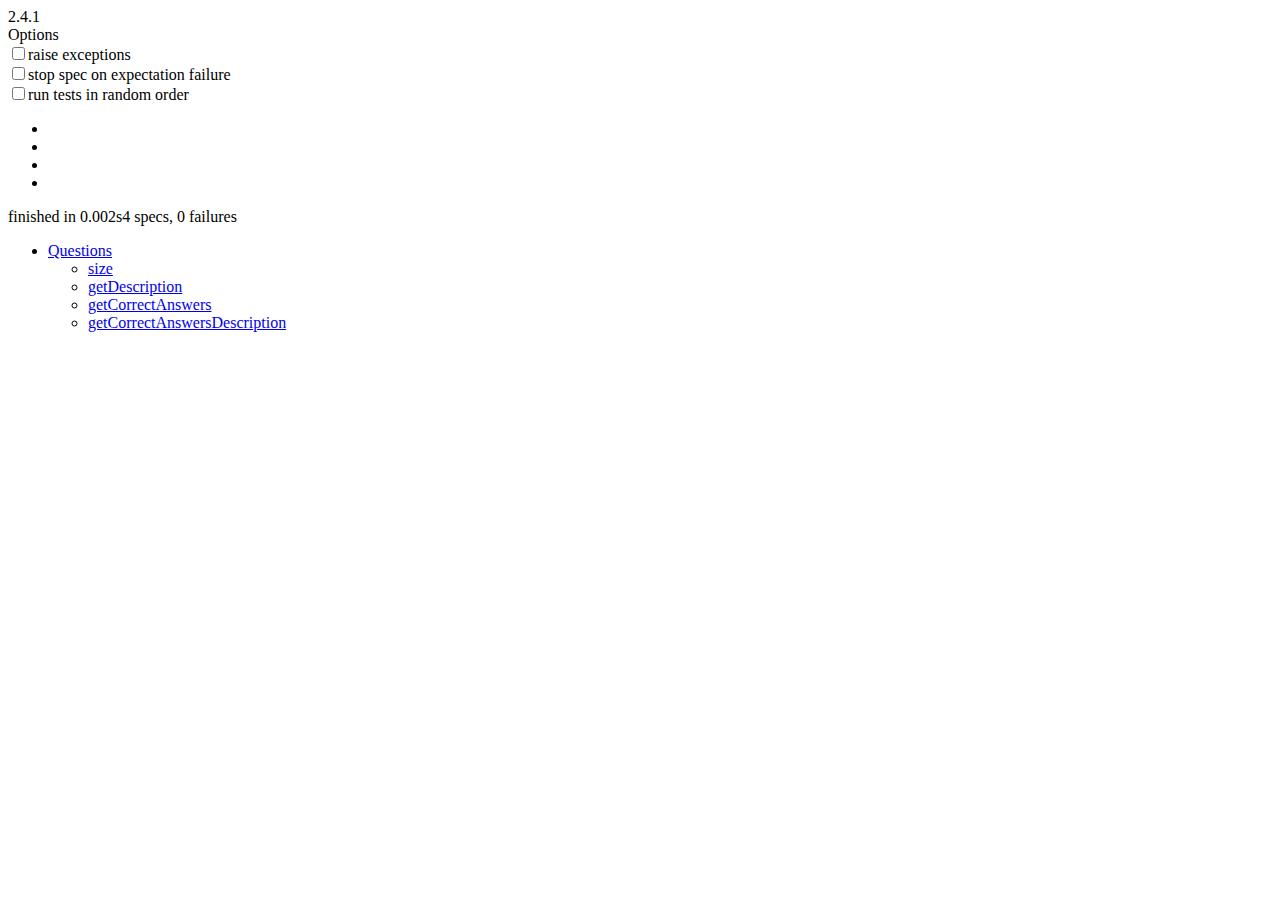
==== SpecRunner.html @ 0e98a4e6 "・Jasmineを導入 ・Util#concatAnswersDescriptionを、Questionに移動" ====
<!DOCTYPE html>
<html>
<head>
  <meta charset="utf-8">
  <title>Jasmine Spec Runner v2.4.1</title>

  <link rel="shortcut icon" type="image/png" href="lib/jasmine-2.4.1/jasmine_favicon.png">
  <link rel="stylesheet" href="lib/jasmine-2.4.1/jasmine.css">

  <!-- include jasmine -->
  <script src="test/lib/jasmine-2.4.1/jasmine.js"></script>
  <script src="test/lib/jasmine-2.4.1/jasmine-html.js"></script>
  <script src="test/lib/jasmine-2.4.1/boot.js"></script>

  <!-- include source files here... -->
  <!-- include external js library -->
  <script src="js/external/jquery-1.11.2.js"></script>
  <script src="js/external/underscore.js"></script>
  <script src="js/external/backbone.js"></script>
  <script src="js/external/backbone.localStorage.js"></script>
  <script src="js/external/bootstrap.js"></script>
  <script src="js/external/moment.js"></script>

  <!-- モデル -->
  <script src="js/app/model/Question.js"></script>
  <script src="js/app/model/Examination.js"></script>
  <script src="js/app/model/Result.js"></script>
  <!-- コレクション -->
  <script src="js/app/collection/Questions.js"></script>
  <script src="js/app/collection/Examinations.js"></script>
  <script src="js/app/collection/Results.js"></script>
  <!-- ビュー -->
  <script src="js/app/view/ExaminationsView.js"></script>
  <script src="js/app/view/QuestionsView.js"></script>
  <script src="js/app/view/ResultView.js"></script>
  <script src="js/app/view/DisplayResultsView.js"></script>
  <script src="js/app/view/DisplayReviewView.js"></script>
  <!-- ルーター -->
  <script src="js/app/router/MyRouter.js"></script>
  <!-- ユーティリティ -->
  <script src="js/app/util/Util.js"></script>


  <!-- include spec files here... -->
  <script src="test/spec/QuestionsSpec.js"></script>

</head>

<body>
</body>
</html>
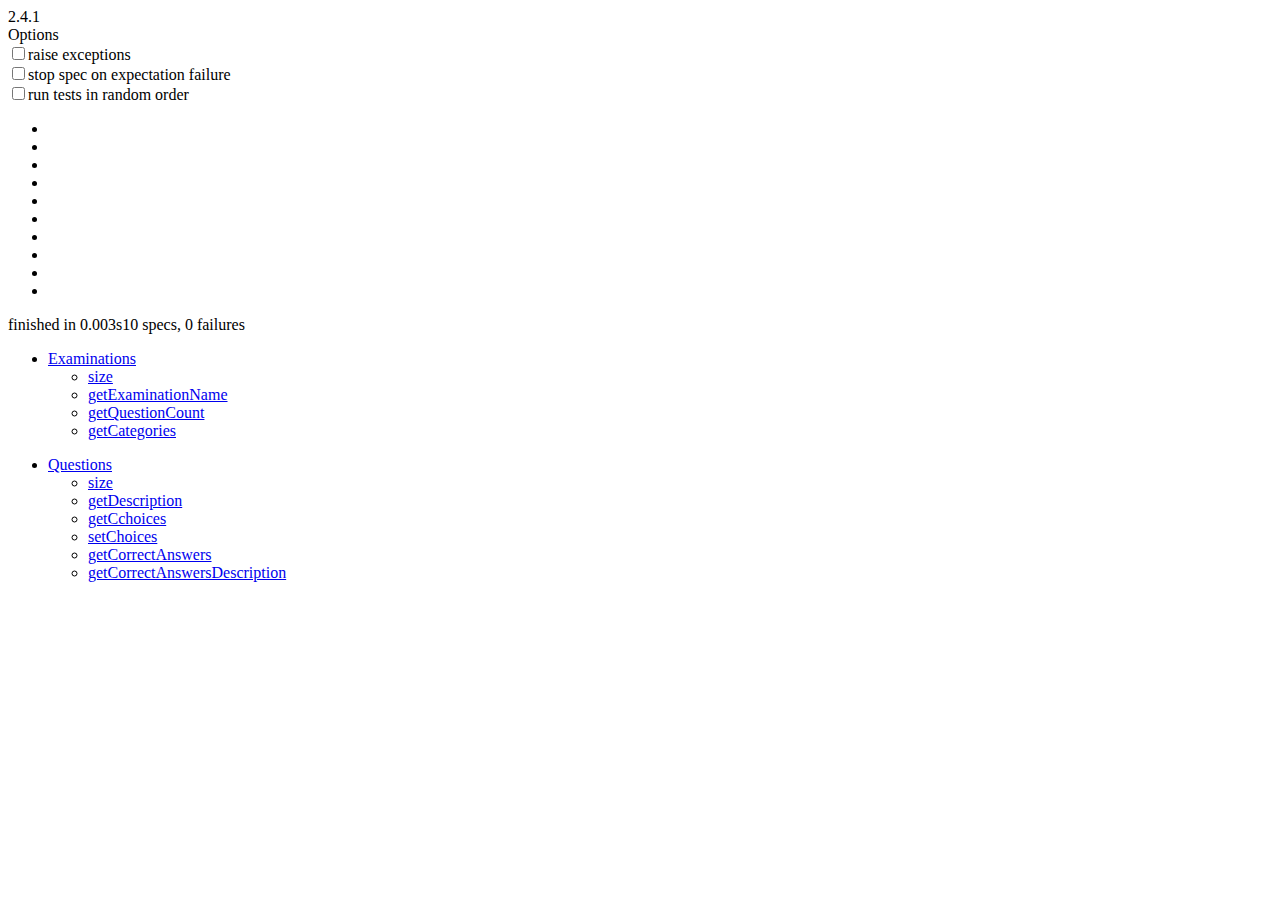
==== commit 47d65bae: "・Examinationモデルにメソッドを追加。 ・メンバへの直接アクセスをメソッド呼び出しに変更。" ====
--- a/SpecRunner.html
+++ b/SpecRunner.html
@@ -40,8 +40,8 @@
   <!-- ユーティリティ -->
   <script src="js/app/util/Util.js"></script>
 
-
   <!-- include spec files here... -->
+  <script src="test/spec/ExaminationsSpec.js"></script>
   <script src="test/spec/QuestionsSpec.js"></script>
 
 </head>
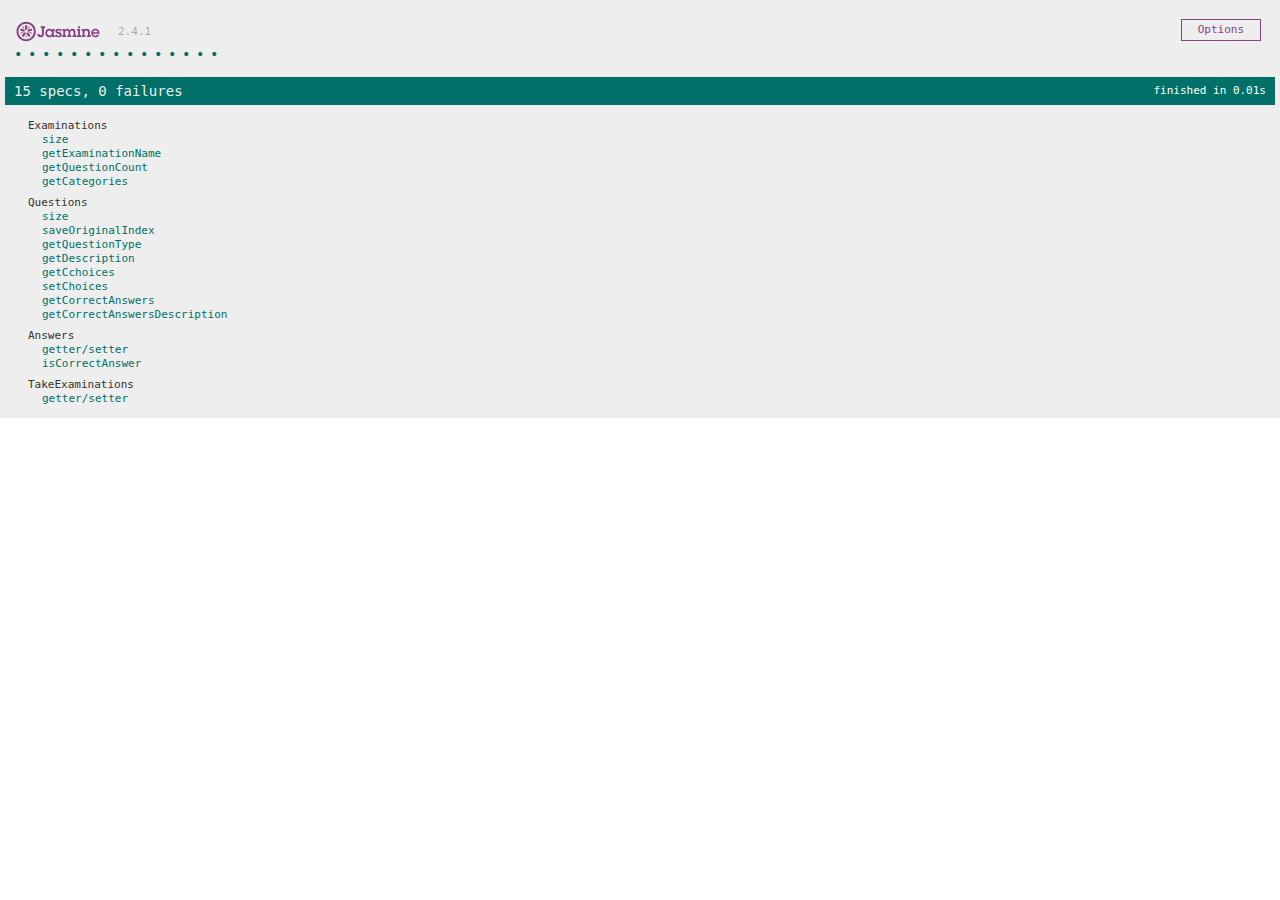
==== commit e4847922: "・Answerモデル/TakeExaminationモデルの追加 ・Question#isCorrectAnswerをAnswerモデルに移動 ・結果ページの描画をTakeExaminationを元に" ====
--- a/SpecRunner.html
+++ b/SpecRunner.html
@@ -4,8 +4,8 @@
   <meta charset="utf-8">
   <title>Jasmine Spec Runner v2.4.1</title>
 
-  <link rel="shortcut icon" type="image/png" href="lib/jasmine-2.4.1/jasmine_favicon.png">
-  <link rel="stylesheet" href="lib/jasmine-2.4.1/jasmine.css">
+  <link rel="shortcut icon" type="image/png" href="test/lib/jasmine-2.4.1/jasmine_favicon.png">
+  <link rel="stylesheet" href="test/lib/jasmine-2.4.1/jasmine.css">
 
   <!-- include jasmine -->
   <script src="test/lib/jasmine-2.4.1/jasmine.js"></script>
@@ -25,10 +25,14 @@
   <script src="js/app/model/Question.js"></script>
   <script src="js/app/model/Examination.js"></script>
   <script src="js/app/model/Result.js"></script>
+  <script src="js/app/model/Answer.js"></script>
+  <script src="js/app/model/TakeExamination.js"></script>
   <!-- コレクション -->
   <script src="js/app/collection/Questions.js"></script>
   <script src="js/app/collection/Examinations.js"></script>
   <script src="js/app/collection/Results.js"></script>
+  <script src="js/app/collection/Answers.js"></script>
+  <script src="js/app/collection/TakeExaminations.js"></script>
   <!-- ビュー -->
   <script src="js/app/view/ExaminationsView.js"></script>
   <script src="js/app/view/QuestionsView.js"></script>
@@ -43,6 +47,8 @@
   <!-- include spec files here... -->
   <script src="test/spec/ExaminationsSpec.js"></script>
   <script src="test/spec/QuestionsSpec.js"></script>
+  <script src="test/spec/AnswersSpec.js"></script>
+  <script src="test/spec/TakeExaminationsSpec.js"></script>
 
 </head>
 
--- a/test/lib/jasmine-2.4.1/jasmine.css
+++ b/test/lib/jasmine-2.4.1/jasmine.css
@@ -0,0 +1,58 @@
+body { overflow-y: scroll; }
+
+.jasmine_html-reporter { background-color: #eee; padding: 5px; margin: -8px; font-size: 11px; font-family: Monaco, "Lucida Console", monospace; line-height: 14px; color: #333; }
+.jasmine_html-reporter a { text-decoration: none; }
+.jasmine_html-reporter a:hover { text-decoration: underline; }
+.jasmine_html-reporter p, .jasmine_html-reporter h1, .jasmine_html-reporter h2, .jasmine_html-reporter h3, .jasmine_html-reporter h4, .jasmine_html-reporter h5, .jasmine_html-reporter h6 { margin: 0; line-height: 14px; }
+.jasmine_html-reporter .jasmine-banner, .jasmine_html-reporter .jasmine-symbol-summary, .jasmine_html-reporter .jasmine-summary, .jasmine_html-reporter .jasmine-result-message, .jasmine_html-reporter .jasmine-spec .jasmine-description, .jasmine_html-reporter .jasmine-spec-detail .jasmine-description, .jasmine_html-reporter .jasmine-alert .jasmine-bar, .jasmine_html-reporter .jasmine-stack-trace { padding-left: 9px; padding-right: 9px; }
+.jasmine_html-reporter .jasmine-banner { position: relative; }
+.jasmine_html-reporter .jasmine-banner .jasmine-title { background: url('[data-uri]') no-repeat; background: url('[data-uri]') no-repeat, none; -moz-background-size: 100%; -o-background-size: 100%; -webkit-background-size: 100%; background-size: 100%; display: block; float: left; width: 90px; height: 25px; }
+.jasmine_html-reporter .jasmine-banner .jasmine-version { margin-left: 14px; position: relative; top: 6px; }
+.jasmine_html-reporter #jasmine_content { position: fixed; right: 100%; }
+.jasmine_html-reporter .jasmine-version { color: #aaa; }
+.jasmine_html-reporter .jasmine-banner { margin-top: 14px; }
+.jasmine_html-reporter .jasmine-duration { color: #fff; float: right; line-height: 28px; padding-right: 9px; }
+.jasmine_html-reporter .jasmine-symbol-summary { overflow: hidden; *zoom: 1; margin: 14px 0; }
+.jasmine_html-reporter .jasmine-symbol-summary li { display: inline-block; height: 10px; width: 14px; font-size: 16px; }
+.jasmine_html-reporter .jasmine-symbol-summary li.jasmine-passed { font-size: 14px; }
+.jasmine_html-reporter .jasmine-symbol-summary li.jasmine-passed:before { color: #007069; content: "\02022"; }
+.jasmine_html-reporter .jasmine-symbol-summary li.jasmine-failed { line-height: 9px; }
+.jasmine_html-reporter .jasmine-symbol-summary li.jasmine-failed:before { color: #ca3a11; content: "\d7"; font-weight: bold; margin-left: -1px; }
+.jasmine_html-reporter .jasmine-symbol-summary li.jasmine-disabled { font-size: 14px; }
+.jasmine_html-reporter .jasmine-symbol-summary li.jasmine-disabled:before { color: #bababa; content: "\02022"; }
+.jasmine_html-reporter .jasmine-symbol-summary li.jasmine-pending { line-height: 17px; }
+.jasmine_html-reporter .jasmine-symbol-summary li.jasmine-pending:before { color: #ba9d37; content: "*"; }
+.jasmine_html-reporter .jasmine-symbol-summary li.jasmine-empty { font-size: 14px; }
+.jasmine_html-reporter .jasmine-symbol-summary li.jasmine-empty:before { color: #ba9d37; content: "\02022"; }
+.jasmine_html-reporter .jasmine-run-options { float: right; margin-right: 5px; border: 1px solid #8a4182; color: #8a4182; position: relative; line-height: 20px; }
+.jasmine_html-reporter .jasmine-run-options .jasmine-trigger { cursor: pointer; padding: 8px 16px; }
+.jasmine_html-reporter .jasmine-run-options .jasmine-payload { position: absolute; display: none; right: -1px; border: 1px solid #8a4182; background-color: #eee; white-space: nowrap; padding: 4px 8px; }
+.jasmine_html-reporter .jasmine-run-options .jasmine-payload.jasmine-open { display: block; }
+.jasmine_html-reporter .jasmine-bar { line-height: 28px; font-size: 14px; display: block; color: #eee; }
+.jasmine_html-reporter .jasmine-bar.jasmine-failed { background-color: #ca3a11; }
+.jasmine_html-reporter .jasmine-bar.jasmine-passed { background-color: #007069; }
+.jasmine_html-reporter .jasmine-bar.jasmine-skipped { background-color: #bababa; }
+.jasmine_html-reporter .jasmine-bar.jasmine-errored { background-color: #ca3a11; }
+.jasmine_html-reporter .jasmine-bar.jasmine-menu { background-color: #fff; color: #aaa; }
+.jasmine_html-reporter .jasmine-bar.jasmine-menu a { color: #333; }
+.jasmine_html-reporter .jasmine-bar a { color: white; }
+.jasmine_html-reporter.jasmine-spec-list .jasmine-bar.jasmine-menu.jasmine-failure-list, .jasmine_html-reporter.jasmine-spec-list .jasmine-results .jasmine-failures { display: none; }
+.jasmine_html-reporter.jasmine-failure-list .jasmine-bar.jasmine-menu.jasmine-spec-list, .jasmine_html-reporter.jasmine-failure-list .jasmine-summary { display: none; }
+.jasmine_html-reporter .jasmine-results { margin-top: 14px; }
+.jasmine_html-reporter .jasmine-summary { margin-top: 14px; }
+.jasmine_html-reporter .jasmine-summary ul { list-style-type: none; margin-left: 14px; padding-top: 0; padding-left: 0; }
+.jasmine_html-reporter .jasmine-summary ul.jasmine-suite { margin-top: 7px; margin-bottom: 7px; }
+.jasmine_html-reporter .jasmine-summary li.jasmine-passed a { color: #007069; }
+.jasmine_html-reporter .jasmine-summary li.jasmine-failed a { color: #ca3a11; }
+.jasmine_html-reporter .jasmine-summary li.jasmine-empty a { color: #ba9d37; }
+.jasmine_html-reporter .jasmine-summary li.jasmine-pending a { color: #ba9d37; }
+.jasmine_html-reporter .jasmine-summary li.jasmine-disabled a { color: #bababa; }
+.jasmine_html-reporter .jasmine-description + .jasmine-suite { margin-top: 0; }
+.jasmine_html-reporter .jasmine-suite { margin-top: 14px; }
+.jasmine_html-reporter .jasmine-suite a { color: #333; }
+.jasmine_html-reporter .jasmine-failures .jasmine-spec-detail { margin-bottom: 28px; }
+.jasmine_html-reporter .jasmine-failures .jasmine-spec-detail .jasmine-description { background-color: #ca3a11; }
+.jasmine_html-reporter .jasmine-failures .jasmine-spec-detail .jasmine-description a { color: white; }
+.jasmine_html-reporter .jasmine-result-message { padding-top: 14px; color: #333; white-space: pre; }
+.jasmine_html-reporter .jasmine-result-message span.jasmine-result { display: block; }
+.jasmine_html-reporter .jasmine-stack-trace { margin: 5px 0 0 0; max-height: 224px; overflow: auto; line-height: 18px; color: #666; border: 1px solid #ddd; background: white; white-space: pre; }
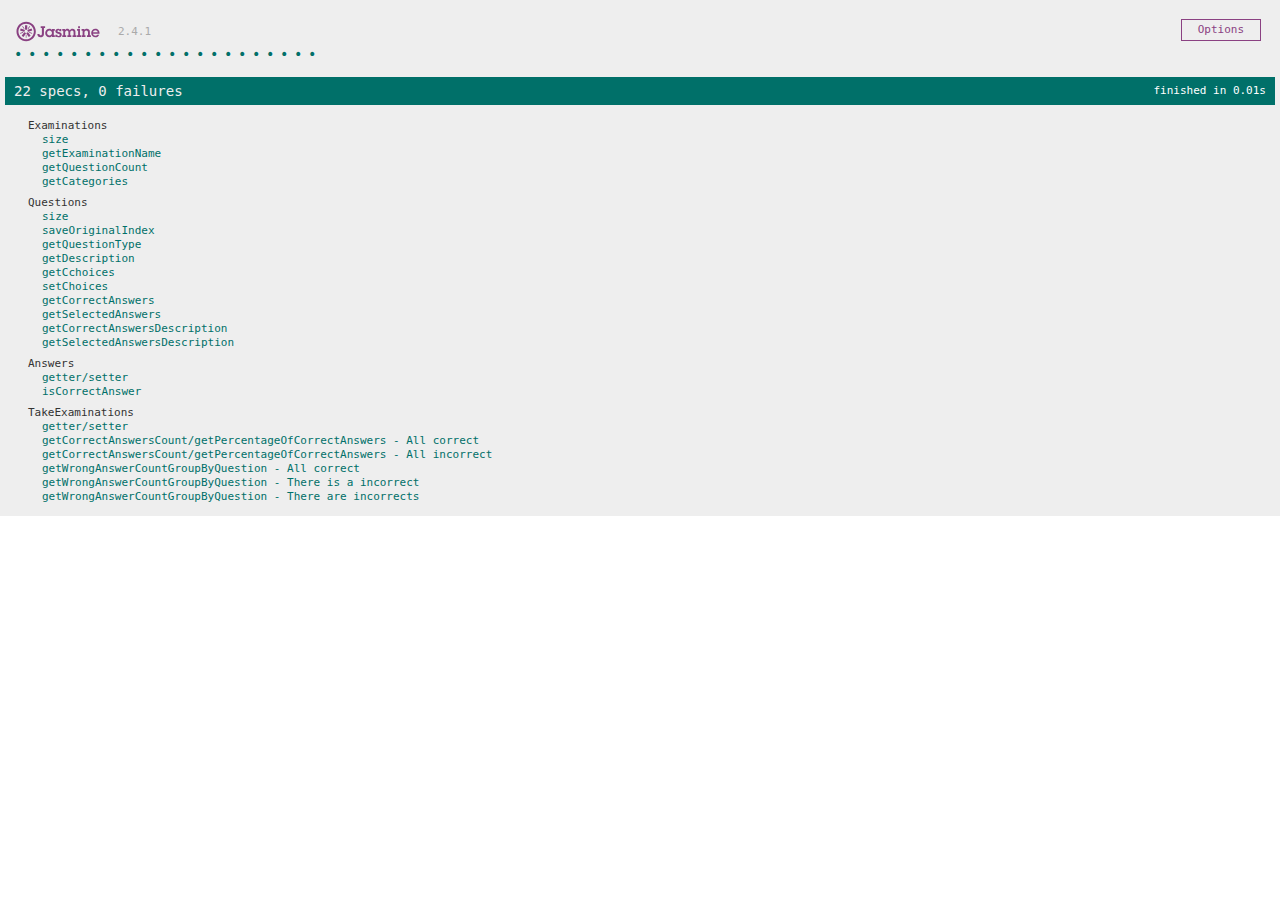
==== commit d9b06a98: "・TakeExaminations#getWrongAnswerCountGroupByQuestionメソッドを追加 ・復習ページで上記を利用するよう修正 ・Result/Resultsモデルを廃止" ====
--- a/SpecRunner.html
+++ b/SpecRunner.html
@@ -24,13 +24,11 @@
   <!-- モデル -->
   <script src="js/app/model/Question.js"></script>
   <script src="js/app/model/Examination.js"></script>
-  <script src="js/app/model/Result.js"></script>
   <script src="js/app/model/Answer.js"></script>
   <script src="js/app/model/TakeExamination.js"></script>
   <!-- コレクション -->
   <script src="js/app/collection/Questions.js"></script>
   <script src="js/app/collection/Examinations.js"></script>
-  <script src="js/app/collection/Results.js"></script>
   <script src="js/app/collection/Answers.js"></script>
   <script src="js/app/collection/TakeExaminations.js"></script>
   <!-- ビュー -->
